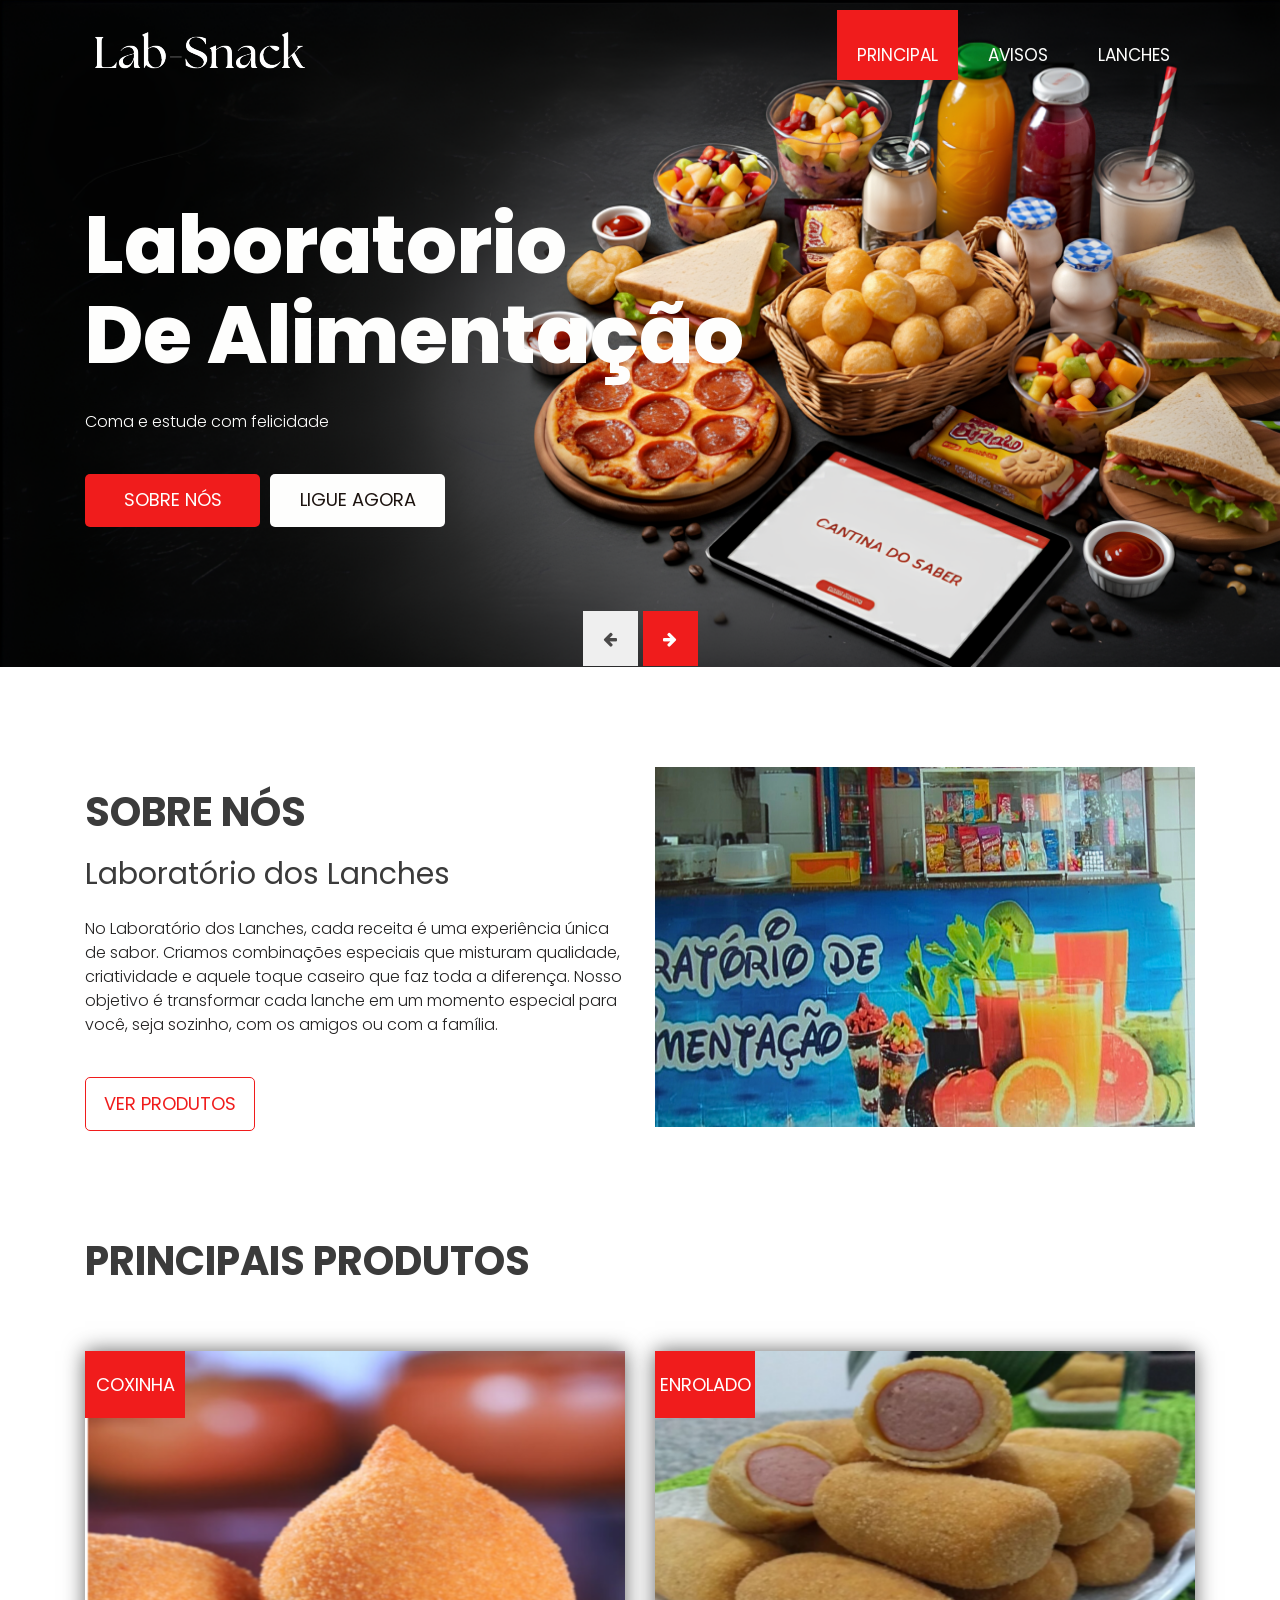
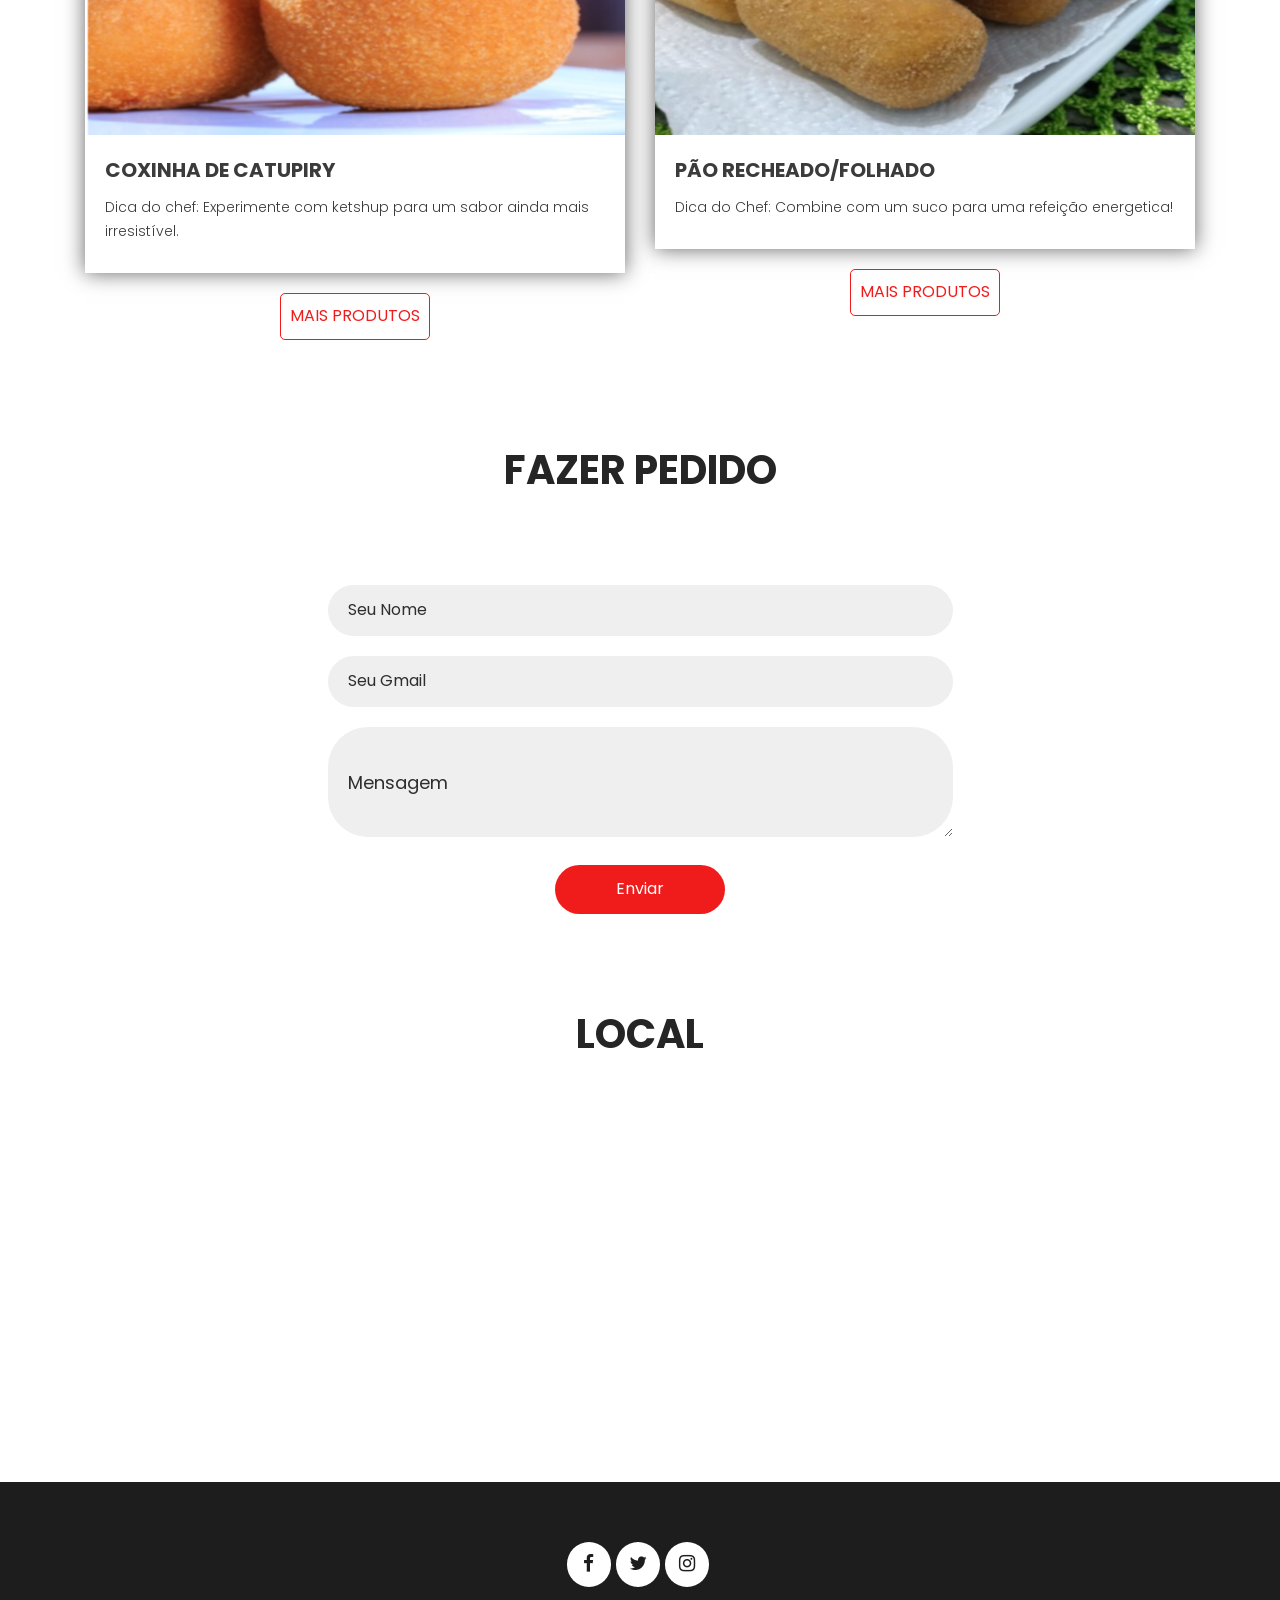
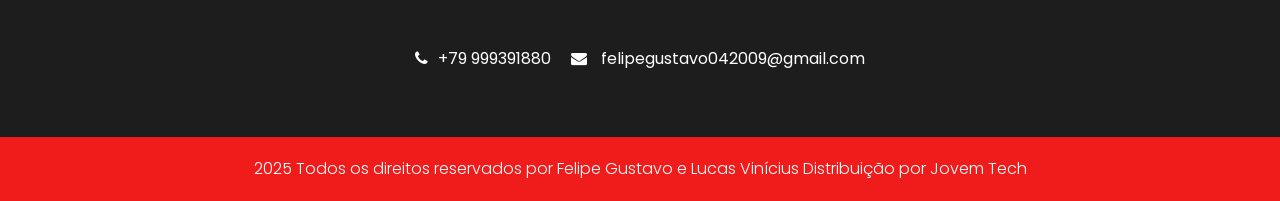
==== index.html @ b88d60cd "Sistema Sistema de que mostra uma cantina" ====
<!DOCTYPE html>
<html lang="pt-br">

<head>

   <meta charset="utf-8">
   <meta http-equiv="X-UA-Compatible" content="IE=edge">
   <meta name="viewport" content="width=device-width, initial-scale=1">

   <!-- Metadados para SEO (otimização para mecanismos de busca) -->
   <meta name="description" content="Site de uma lanchonete escolar">
   <title>Laboratorio de Alimentação</title>
   <meta name="keywords" content="">
   <meta name="description" content="">
   <meta name="author" content="">

   <!-- Importação de frameworks -->
   <link rel="stylesheet" type="text/css" href="css/bootstrap.min.css"> <!-- Bootstrap para layout responsivo -->
   <link rel="stylesheet" type="text/css" href="css/style.css"> <!-- Estilos personalizados -->
   <link rel="stylesheet" href="css/responsive.css"> <!-- Estilos adicionais para responsividade -->

   <!-- Favicon (ícone da aba do navegador) -->
   <link rel="icon" href="images/fevicon.png" type="image/gif" />

   <!-- Importação de fontes do Google -->
   <link href="https://fonts.googleapis.com/css2?family=Poppins:wght@400;600;800&display=swap" rel="stylesheet">

   <!-- Bibliotecas adicionais para customização de scrollbar e compatibilidade -->
   <link rel="stylesheet" href="css/jquery.mCustomScrollbar.min.css">
   <link rel="stylesheet" href="https://netdna.bootstrapcdn.com/font-awesome/4.0.3/css/font-awesome.css">
</head>

<body>
   <!-- Cabeçalho e menu de navegação -->
   <div class="header_section">
      <div class="container">
         <nav class="navbar navbar-expand-lg navbar-light bg-light">
            <!-- Logo clicável que redireciona para a página inicial -->
            <a class="navbar-brand" href="index.html"><img src="images/logo.png"></a>

            <!-- Botão para menu hamburguer em dispositivos móveis -->
            <button class="navbar-toggler" type="button" data-toggle="collapse" data-target="#navbarSupportedContent"
               aria-controls="navbarSupportedContent" aria-expanded="false" aria-label="Toggle navigation">
               <span class="navbar-toggler-icon"></span>
            </button>

            <!-- Itens do menu de navegação -->
            <div class="collapse navbar-collapse" id="navbarSupportedContent">
               <ul class="navbar-nav ml-auto">
                  <li class="nav-item active">
                     <a class="nav-link" href="index.html">Principal</a>
                  </li>
                  <li class="nav-item">
                     <a class="nav-link" href="avisos.html">avisos</a> <!-- Link para página de pratos -->
                  </li>

                  <li class="nav-item">
                     <a class="nav-link" href="produtos.html">Lanches</a> <!-- Página de teste -->
                  </li>
               </ul>

               <!-- Área de login e pesquisa -->

            </div>
         </nav>
      </div>

      <!-- Seção do banner principal com carrossel -->
      <div class="banner_section layout_padding">
         <div class="container">
            <div id="banner_slider" class="carousel slide" data-ride="carousel">
               <div class="carousel-inner">
                  <!-- Slides do carrossel (repetidos 3 vezes com mesmo conteúdo) -->
                  <div class="carousel-item active">
                     <div class="row">
                        <div class="col-md-12">
                           <div class="banner_taital_main">
                              <h1 class="banner_taital">Laboratorio <br>De Alimentação</h1>
                              <p class="banner_text">Coma e estude com felicidade
                              </p>
                              <div class="btn_main">
                                 <div class="about_bt active"><a href="#sobreNos">Sobre nós</a></div>
                                 <div class="callnow_bt"><a href="javascript:void(0)" onclick="ligarWhatssap()">Ligue
                                       agora</a></div>
                              </div>
                           </div>
                        </div>
                     </div>
                  </div>
                  <!-- ... outros slides com mesmo conteúdo ... -->
               </div>

               <!-- Controladores do carrossel (setas de navegação) -->
               <a class="carousel-control-prev" href="#banner_slider" role="button" data-slide="prev">
                  <i class="fa fa-arrow-left"></i>
               </a>
               <a class="carousel-control-next" href="#banner_slider" role="button" data-slide="next">
                  <i class="fa fa-arrow-right"></i>
               </a>
            </div>
         </div>
      </div>
   </div>

   <!-- Seção "Sobre nós" -->
   <div class="about_section layout_padding" id="sobreNos">
      <div class="container">
         <div class="about_section_2">
            <div class="row">
               <div class="col-md-6">
                  <div class="about_taital_box">
                     <h1 class="about_taital">Sobre Nós</h1>
                     <h1 class="about_taital_1">Laboratório dos Lanches</h1>
                     <p class=" about_text">No Laboratório dos Lanches, cada receita é uma experiência única de sabor.
                        Criamos combinações especiais que misturam qualidade, criatividade e aquele toque caseiro que
                        faz toda a diferença. Nosso objetivo é transformar cada lanche em um momento especial para você,
                        seja sozinho, com os amigos ou com a família.</p>
                     <div class="readmore_btn"><a href="produtos.html">Ver Produtos</a></div>
                  </div>
               </div>
               <div class="col-md-6">
                  <div class="image_iman"><img src="images/about-img.png" class="about_img"></div>
               </div>
            </div>
         </div>
      </div>
   </div>


   <!-- Seção de blog/notícias -->
   <div class="blog_section layout_padding">
      <div class="container">
         <div class="row">
            <div class="col-md-12">
               <h1 class="about_taital">Principais Produtos</h1>
            </div>
         </div>
         <div class="blog_section_2">
            <div class="row">
               <div class="col-md-6">
                  <div class="blog_box">
                     <div class="blog_img"><img src="images/blog-img1.png"></div>
                     <h4 class="date_text">Coxinha</h4>
                     <h4 class="prep_text">Coxinha de Catupiry</h4>
                     <p class="lorem_text">Dica do chef: Experimente com ketshup para um sabor ainda mais irresistível.
                     </p>
                  </div>
                  <div class="read_btn"><a href="produtos.html">Mais Produtos</a></div>
               </div>
               <div class="col-md-6">
                  <!-- Segundo post do blog -->
                  <div class="blog_box">
                     <div class="blog_img"><img src="images/blog-img2.png"></div>
                     <h4 class="date_text">Enrolado</h4>
                     <h4 class="prep_text">Pão Recheado/Folhado</h4>
                     <p class="lorem_text">Dica do Chef: Combine com um suco para uma refeição energetica!</p>
                  </div>
                  <div class="read_btn"><a href="produtos.html">Mais Produtos</a></div>
               </div>
            </div>
         </div>
      </div>
   </div>

   <!-- Seção de contato com formulário e mapa -->
   <div class="contact_section layout_padding">
      <div class="container">
         <div class="row">
            <div class="col-sm-12">
               <h1 class="contact_taital">Fazer Pedido</h1>
            </div>
         </div>
      </div>
      <div class="container-fluid">
         <div class="contact_section_2">
            <div class="row">
               <div class="col-md-12">
                  <div class="mail_section_1">
                     <!-- Formulário de contato -->
                     <input type="text" class="mail_text" id="nomeForm" placeholder="Seu Nome" name="Your Name">
                     <input type="text" class="mail_text" id="gmailForm" placeholder="Seu Gmail" name="Your Email">

                     <textarea class="massage-bt" placeholder="Mensagem" rows="5" id="comment"
                        name="Massage"></textarea>
                     <div class="send_bt"><a href="javascript:void(0)" onclick="mandarWhatssap()">Enviar</a></div>
                  </div>
               </div>

               <div class="map_main" style="display: flex; justify-content: center; width: 100%;">
                  <div class="map-responsive">
                     <!-- Mapa incorporado do Google Maps -->
                     <h1 class="contact_taital text-center">LOCAL</h1>
                     <iframe
                        src="https://www.google.com/maps/embed?pb=!1m18!1m12!1m3!1d3917.543118289831!2d-37.08390682495601!3d-10.922285289235498!2m3!1f0!2f0!3f0!3m2!1i1024!2i768!4f13.1!3m3!1m2!1s0x71ab2534f7be7d1%3A0x5b1cd2442a3b75c5!2sSESI%20CEFEM!5e0!3m2!1spt-BR!2sbr!4v1757443501250!5m2!1spt-BR!2sbr"
                        width="100%" height="400" style="border:0; border-radius:10px;" allowfullscreen=""
                        loading="lazy">
                     </iframe>
                  </div>
               </div>

            </div>
         </div>
      </div>
   </div>

   <!-- Rodapé com redes sociais e informações de contato -->
   <div class="footer_section layout_padding">
      <div class="container">
         <div class="row">
            <div class="col-md-12">
               <div class="footer_social_icon">
                  <ul>
                     <li><a href="#"><i class="fa fa-facebook" aria-hidden="true"></i></a></li>
                     <li><a href="#"><i class="fa fa-twitter" aria-hidden="true"></i></a></li>
                     <li><a href="#"><i class="fa fa-instagram" aria-hidden="true"></i></a></li>
                  </ul>
               </div>
               <div class="location_text">
                  <ul>
                     <li>
                        <a href="javascript:void(0)" onclick="ligarWhatssap()">
                           <i class="fa fa-phone" aria-hidden="true"></i><span class="padding_left_10">+79
                              999391880</span>
                        </a>
                     </li>
                     <li>
                        <a
                           href="mailto:felipegustavo042009@gmail.com?body=Por%20favor,%20escreva%20sua%20mensagem%20aqui%20para%20o%20meu%20e-mail.">
                           <i class="fa fa-envelope" aria-hidden="true"></i>
                           <span class="padding_left_10">felipegustavo042009@gmail.com</span>
                        </a>
                     </li>
                  </ul>
               </div>
            </div>
         </div>
      </div>
   </div>

   <!-- Seção de direitos autorais -->
   <div class="copyright_section">
      <div class="container">
         <div class="row">
            <div class="col-sm-12">
               <p class="copyright_text">2025 Todos os direitos reservados por <a href="https://html.design">Felipe
                     Gustavo e Lucas Vinícius</a>
                  Distribuição por <a href="https://themewagon.com">Jovem Tech</a></p>
            </div>
         </div>
      </div>
   </div>
   <script src="js/whats.js"></script>
   <!-- Importação de scripts JavaScript -->
   <script src="js/jquery.min.js"></script> <!-- jQuery -->
   <script src="js/popper.min.js"></script> <!-- Popper.js para componentes Bootstrap -->
   <script src="js/bootstrap.bundle.min.js"></script> <!-- Bootstrap JS -->
   <script src="js/jquery-3.0.0.min.js"></script> <!-- Outra versão do jQuery (pode causar conflitos) -->
   <script src="js/plugin.js"></script> <!-- Plugin personalizado -->

   <!-- Scripts para customização de scrollbar -->
   <script src="js/jquery.mCustomScrollbar.concat.min.js"></script>
   <script src="js/custom.js"></script> <!-- Scripts personalizados -->
</body>

</html>
---- css/style.css ----
/*--------------------------------------------------------------------- File Name: style.css ---------------------------------------------------------------------*/


/*--------------------------------------------------------------------- import Files ---------------------------------------------------------------------*/

@import url(animate.min.css);
@import url(normalize.css);
@import url(icomoon.css);
@import url(css/font-awesome.min.css);
@import url(meanmenu.css);
@import url(owl.carousel.min.css);
@import url(swiper.min.css);
@import url(slick.css);
@import url(jquery.fancybox.min.css);
@import url(jquery-ui.css);
@import url(nice-select.css);

/*--------------------------------------------------------------------- skeleton ---------------------------------------------------------------------*/

* {
    box-sizing: border-box !important;
    transition: ease all 0.5s;
}

html {
    scroll-behavior: smooth;
}

body {
    color: #666666;
    font-size: 14px;
    font-family: 'Poppins', sans-serif;
    line-height: 1.80857;
    font-weight: normal;
    overflow-x: hidden;
}

a {
    color: #1f1f1f;
    text-decoration: none !important;
    outline: none !important;
    -webkit-transition: all .3s ease-in-out;
    -moz-transition: all .3s ease-in-out;
    -ms-transition: all .3s ease-in-out;
    -o-transition: all .3s ease-in-out;
    transition: all .3s ease-in-out;
}

h1,
h2,
h3,
h4,
h5,
h6 {
    letter-spacing: 0;
    font-weight: normal;
    position: relative;
    padding: 0 0 10px 0;
    font-weight: normal;
    line-height: normal;
    color: #111111;
    margin: 0
}

h1 {
    font-size: 24px
}

h2 {
    font-size: 22px
}

h3 {
    font-size: 18px
}

h4 {
    font-size: 16px
}

h5 {
    font-size: 14px
}

h6 {
    font-size: 13px
}

*,
*::after,
*::before {
    -webkit-box-sizing: border-box;
    -moz-box-sizing: border-box;
    box-sizing: border-box;
}

h1 a,
h2 a,
h3 a,
h4 a,
h5 a,
h6 a {
    color: #212121;
    text-decoration: none!important;
    opacity: 1
}

button:focus {
    outline: none;
}

ul,
li,
ol {
    margin: 0px;
    padding: 0px;
    list-style: none;
}

p {
    margin: 20px;
    font-weight: 300;
    font-size: 15px;
    line-height: 24px;
}

a {
    color: #222222;
    text-decoration: none;
    outline: none !important;
}

a,
.btn {
    text-decoration: none !important;
    outline: none !important;
    -webkit-transition: all .3s ease-in-out;
    -moz-transition: all .3s ease-in-out;
    -ms-transition: all .3s ease-in-out;
    -o-transition: all .3s ease-in-out;
    transition: all .3s ease-in-out;
}

img {
    max-width: 100%;
    height: auto;
}

 :focus {
    outline: 0;
}

.paddind_bottom_0 {
    padding-bottom: 0 !important;
}

.btn-custom {
    margin-top: 20px;
    background-color: transparent !important;
    border: 2px solid #ddd;
    padding: 12px 40px;
    font-size: 16px;
}

.lead {
    font-size: 18px;
    line-height: 30px;
    color: #767676;
    margin: 0;
    padding: 0;
}

.form-control:focus {
    border-color: #ffffff !important;
    box-shadow: 0 0 0 .2rem rgba(255, 255, 255, .25);
}

.navbar-form input {
    border: none !important;
}

.badge {
    font-weight: 500;
}

blockquote {
    margin: 20px 0 20px;
    padding: 30px;
}

button {
    border: 0;
    margin: 0;
    padding: 0;
    cursor: pointer;
}

.full {
    float: left;
    width: 100%;
}

.layout_padding {
    padding-top: 100px;
    padding-bottom: 0px;
}

.padding_0 {
    padding: 0px;
}


/* header section start */

.header_section {
    width: 100%;
    float: left;
    background-image: url(../images/banner-bg.png);
    height: auto;
    background-size: 100% 100%;
    background-repeat: no-repeat;
}

.header_bg {
    width: 100%;
    float: left;
    background: #1d1d1d;
    height: auto;
    background-size: 100%;
}

.bg-light {
    background-color: transparent !important;
}

.mr-auto,
.mx-auto {
    margin: 0 auto;
    text-align: center;
}

.navbar-expand-lg .navbar-nav .nav-link {
    padding: 30px 20px 10px 20px;
    font-size: 17px;
    color: #fefefd;
    text-transform: uppercase;
    background-color: transparent;
    margin: 0px 5px;
}

.navbar-light .navbar-nav .nav-link:focus,
.navbar-light .navbar-nav .nav-link:hover {
    color: #fefefd;
    background-color: #f01c1c;
}

.navbar-light .navbar-nav .active>.nav-link,
.navbar-light .navbar-nav .nav-link.active,
.navbar-light .navbar-nav .nav-link.show,
.navbar-light .navbar-nav .show>.nav-link {
    color: #fefefd;
    background-color: #f01c1c;
}

.navbar-brand {
    margin: 0px;
    float: right;
}

.navbar {
    padding: 0px 0px 20px 0px;
}

.user_icon {
    padding-right: 15px;
}

.login_bt {
    width: 210px;
    margin-top: 28px;
}

.login_bt ul {
    margin: 0px;
    padding: 0px;
}

.login_bt li a {
    float: left;
    font-size: 18px;
    color: #fefefd;
    text-transform: uppercase;
    padding: 0px 0px 0px 50px;
}

.login_bt li a:hover {
    color: #f01c1c;
}

.navbar-brand{
    margin-top: 20px;
}


/* header section end */


/* banner section start */

.banner_section {
    width: 100%;
    float: left;
    padding: 90px 0px 140px 0px;
}

.banner_taital_main {
    width: 100%;
    float: left;
}

.banner_taital {
    width: 100%;
    font-size: 80px;
    color: #fefefd;
    font-weight: 800;
    line-height: 90px;
}

.banner_text {
    width: 100%;
    float: left;
    font-size: 16px;
    color: #fefefd;
    margin: 20px 0px 0px 0px;
}

.btn_main {
    width: 100%;
    float: left;
    padding-top: 40px;
}

.about_bt {
    width: 175px;
    float: left;
}

.about_bt a {
    width: 100%;
    float: left;
    font-size: 18px;
    background-color: #fefefd;
    color: #1c130f;
    text-align: center;
    padding: 10px;
    border-radius: 5px;
    text-transform: uppercase;
}

.about_bt a:hover {
    color: #fefefd;
    background-color: #f01c1c;
}


.about_bt.active a {
    color: #fefefd;
    background-color: #f01c1c;
}

.callnow_bt {
    width: 175px;
    float: left;
}

.callnow_bt a {
    width: 100%;
    float: left;
    font-size: 18px;
    background-color: #fefefd;
    color: #1c130f;
    text-align: center;
    padding: 10px;
    margin-left: 10px;
    border-radius: 5px;
    text-transform: uppercase;
}

.callnow_bt a:hover {
    color: #fefefd;
    background-color: #f01c1c;
}

#banner_slider a.carousel-control-prev {
    left: 0px;
    top: 411px;
    right: 60px;
}

#banner_slider a.carousel-control-next {
    right: 0px;
    top: 411px;
    left: 60px;
    color: #fefefd;
    background-color: #f01c1c;
}

#banner_slider .carousel-control-next,
#banner_slider .carousel-control-prev {
    width: 55px;
    height: 55px;
    opacity: 1;
    font-size: 16px;
    color: #4a4949;
    background-color: #efefef;
    margin: 0 auto;
    text-align: center;
}

#banner_slider .carousel-control-next:focus,
#banner_slider .carousel-control-next:hover,
#banner_slider .carousel-control-prev:focus,
#banner_slider .carousel-control-prev:hover {
    color: #fefefd;
    background-color: #f01c1c;
}

.banner_img {
    width: 100%;
    float: left;
    text-align: center;
}


/* banner section end */

/* about section start */

.about_section {
    width: 100%;
    float: left;
}

.about_section_2 {
    width: 100%;
    float: left;
}

.about_taital {
    width: 100%;
    float: left;
    font-size: 40px;
    color: #3b3b3b;
    text-transform: uppercase;
    font-weight: bold;
    padding-bottom: 0px;
}

.about_taital_box {
    width: 100%;
    float: left;
    padding-top: 15px;
}

.about_img {
    width: 100%;
}

.about_taital_1 {
    width: 100%;
    float: left;
    font-size: 30px;
    color: #3b3b3b;
    margin: 10px 0px;
}

.about_text {
    width: 100%;
    float: left;
    font-size: 16px;
    color: #232222;
    margin: 0px;
}

.readmore_btn {
    width: 170px;
    float: left;
    margin-top: 40px;
}

.readmore_btn a {
    width: 100%;
    float: left;
    font-size: 18px;
    color: #f01c1c;
    text-transform: uppercase;
    border-radius: 5px;
    border: 1px solid #f01c1c;
    padding: 10px;
    border-radius: 5px;
    text-align: center;
}

.readmore_btn a:hover {
    color: #4a4949;
    border: 1px solid #4a4949;
}


/* about section end */

/* coffee section start */

.coffee_section {
    width: 100%;
    float: left;
}

.coffee_taital {
    width: 100%;
    float: left;
    font-size: 40px;
    color: #3b3b3b;
    text-transform: uppercase;
    text-align: center;
    font-weight: bold;
    padding-bottom: 0px;
}

.coffee_section_2 {
    width: 90%;
    margin: 0 auto;
    text-align: center;
    padding-top: 40px;
}

.coffee_img img {
    width: 100%;
    float: left;
}
.coffee_box {
    width: 100%;
    float: left;
    background-color: #242c2f;
    height: auto;
    padding: 20px 20px;
}
.coffee_box:hover {
    background-color: #f01c1c;
}

.types_text {
    width: 100%;
    float: left;
    font-size: 22px;
    color: #fefefd;
    text-align: center;
    font-weight: bold;
}

.looking_text {
    width: 100%;
    float: left;
    font-size: 14px;
    color: #fefefd;
    text-align: center;
    margin: 0px;
}

.read_bt {
    width: 150px;
    margin: 0 auto;
    text-align: center;
    padding-top: 20px;
    display: flex;
}

.read_bt a {
    width: 100%;
    float: left;
    font-size: 16px;
    color: #fefefd;
    text-align: center;
    border-radius: 5px;
    border: 1px solid #fefefd;
    text-transform: uppercase;
    padding: 8px;
}

.read_bt a:hover {
    color: #fefefd;
    border: 1px solid #fefefd;
}

#main_slider a.carousel-control-prev {
    left: -50px;
    top: 170px;
}

#main_slider a.carousel-control-next {
    right: -50px;
    top: 170px;

}

#main_slider .carousel-control-next,
#main_slider .carousel-control-prev {
    width: 55px;
    height: 55px;
    opacity: 1;
    font-size: 16px;
    color: #fefefd;
    background-color: #4a4949;
}

#main_slider .carousel-control-next:focus,
#main_slider .carousel-control-next:hover,
#main_slider .carousel-control-prev:focus,
#main_slider .carousel-control-prev:hover {
    color: #fefefd;
    background-color: #f01c1c;
}


/* coffee section end */


/* client section start */

.client_section {
    width: 100%;
    float: left;
}

.client_section_2 {
    width: 100%;
    float: left;
}

.client_taital_main {
    width: 100%;
    display: flex;
    padding-top: 30px;
}

.client_left {
    width: 20%;
    float: left;
}

.client_img {
    width: 90%;
}

.client_right {
    width: 80%;
    float: left;
    padding-top: 20px;
}

.moark_text {
    width: 100%;
    float: left;
    font-size: 24px;
    color: #3b3b3b;
    font-weight: bold;
}

.client_text {
    width: 75%;
    float: left;
    font-size: 16px;
    color: #3b3b3b;
    margin: 0px;
}

#custom_slider a.carousel-control-prev {
    left: initial;
    top: 190px;
    right: -50px;
    color: #fefefd;
    background-color: #dc8977;
}

#custom_slider a.carousel-control-next {
    right: -50px;
    top: 130px;

}

#custom_slider .carousel-control-next,
#custom_slider .carousel-control-prev {
    width: 55px;
    height: 55px;
    opacity: 1;
    font-size: 16px;
    color: #fefefd;
    background-color: #4a4949;
}

#custom_slider .carousel-control-next:focus,
#custom_slider .carousel-control-next:hover,
#custom_slider .carousel-control-prev:focus,
#custom_slider .carousel-control-prev:hover {
    color: #fefefd;
    background-color: #dc8977;
}


/* client section end */

/* blog section start */

.blog_section {
    width: 100%;
    float: left;
}

.blog_section_2 {
    width: 100%;
    float: left;
    padding-top: 60px;
}

.blog_box {
    width: 100%;
    background-color: #ffffff;
    box-shadow: 0px 0px 20px 0px;
    padding: 0px 0px 30px 0px;
}

.blog_img {
    width: 100%;
}

.date_text {
    width: 100px;
    font-size: 18px;
    color: #ffffff;
    text-align: center;
    text-transform: uppercase;
    padding: 20px 0px;
    background-color: #f01c1c;
    position: absolute;
    top: 0px;
}

.prep_text {
    width: 100%;
    font-size: 20px;
    color: #3b3b3b;
    text-transform: uppercase;
    font-weight: bold;
    padding: 20px 20px 10px 20px;
}

.lorem_text {
    width: 100%;
    font-size: 14px;
    color: #3b3b3b;
    margin: 0px;
    padding: 0px 20px;
}

.read_btn {
    width: 150px;
    margin: 0 auto;
    text-align: center;
    padding-top: 20px;
    display: flex;
}

.read_btn a {
    width: 100%;
    float: left;
    font-size: 16px;
    color: #f01c1c;
    text-align: center;
    border-radius: 5px;
    border: 1px solid #f01c1c;
    text-transform: uppercase;
    padding: 8px;
}

.read_btn a:hover {
    color: #3b3b3b;
    border: 1px solid #3b3b3b;
}

/* blog section end */


/* contact section start */

.contact_section {
    width: 100%;
    float: left;
}

.contact_taital {
    width: 100%;
    float: left;
    font-size: 40px;
    color: #252525;
    font-weight: bold;
    text-align: center;
    text-transform: uppercase;
}

.contact_section_2 {
    width: 100%;
    float: left;
    padding-top: 55px;
}

.padding_left_0 {
    padding-left: 0px;
}

.mail_section_1 {
    width: 50%;
    margin: 0 auto;
}

.mail_text {
    width: 100%;
    float: left;
    font-size: 16px;
    color: #2e2e2d;
    border: 0px;
    background-color: #efefef;
    padding: 11px 20px;
    margin-top: 20px;
    border-radius: 40px;
    font-family: 'Poppins', sans-serif;
}

input.mail_text::placeholder {
    color: #2e2e2d;
}

.massage-bt {
    color: #2e2e2d;
    width: 100%;
    height: 110px;
    font-size: 18px;
    background-color: #efefef;
    padding: 40px 20px 0px 20px;
    border: 0px;
    height: 110px;
    margin-top: 20px;
    border-radius: 40px;
    font-family: 'Poppins', sans-serif;
}

textarea#comment.massage-bt::placeholder {
    color: #2e2e2d;
}

.send_bt {
    width: 170px;
    margin: 0 auto;
    text-align: center;
}

.send_bt a {
    width: 100%;
    text-align: center;
    font-size: 16px;
    color: #fefefd;
    background-color: #f01c1c;
    padding: 10px;
    margin-top: 20px;
    display: block;
    border-radius: 40px;
}

.send_bt a:hover {
    color: #161616;
    background-color: #efefef;
}

.map_main {
    width: 100%;
    float: left;
    margin-top: 90px;
}


/* contact section end */


/* footer section start */

.footer_section {
    width: 100%;
    float: left;
    height: auto;
    background-color: #1d1d1d;
    background-size: 100%;
    padding: 50px 0px;
}

.address_text {
    width: 100%;
    float: left;
    text-align: center;
    font-size: 30px;
    color: #fefefd;
    font-weight: bold;
    padding-bottom: 50px;
}

.footer_text {
    width: 60%;
    margin: 0 auto;
    font-size: 16px;
    color: #fefefd;
    text-align: center;
}

.location_text {
    width: 100%;
    margin: 0 auto;
    text-align: center;
    padding-top: 50px;
}

.location_text ul {
    margin: 0px;
    padding: 0px;
    display: inline-block;
}

.location_text li {
    float: left;
    font-size: 16px;
    color: #ffffff;
    padding: 0px 10px 5px 10px;
}

.location_text li a {
    color: #ffffff;
}

.location_text li a:hover {
    color: #f01c1c;
}

.padding_left_10 {
    padding-left: 10px;
}

.social_icon {
    width: 100%;
    display: inline-block;
    text-align: center;
    margin-top: 10px;
}

.footer_social_icon {
    width: 100%;
    margin: 0 auto;
    text-align: center;
}

.footer_social_icon ul {
    margin: 0px;
    padding: 0px;
    display: inline-block;
}

.footer_social_icon li {
    float: left;
}

.footer_social_icon li a {
    float: left;
    padding: 5px 10px;
    background-color: #fff;
    color: #1d1d1d;
    border-radius: 100%;
    font-size: 19px;
    margin-right: 5px;
    width: 44px;
    text-align: center;
    margin-top: 10px;
}

.footer_social_icon li a:hover {
    background-color: #ffffff;
    color: #f01c1c;
}

.update_mail {
    color: #383838;
    width: 100%;
    height: 55px;
    font-size: 18px;
    padding: 10px 20px 0px 20px;
    background-color: #efefef;
    margin: 0 auto;
    justify-content: center;
    align-items: center;
    display: block;
    margin-top: 20px;
    border: 1px solid #f01c1c;
}

textarea#comment.update_mail::placeholder {
    color: #383838;
}

.form-group {
    margin-bottom: 1rem;
    display: flex;
    width: 50%;
    margin: 0 auto;
    text-align: center;
}

.subscribe_bt {
    width: 70px;
    float: left;
    padding-top: 20px;
}

.subscribe_bt a {
    width: 100%;
    float: left;
    color: #fefefd;
    font-size: 16px;
    padding: 13px 0px 14px 0px;
    background-color: #f01c1c;
    text-transform: uppercase;
    text-align: center;
}

.subscribe_bt a:hover {
    color: #fefefd;
    background-color: #f01c1c;
}


/* footer section end */


/* copyright section start */

.copyright_section {
    width: 100%;
    float: left;
    background-color: #f01c1c;
    height: auto;
}

.copyright_text {
    width: 100%;
    float: left;
    font-size: 16px;
    color: #fefefd;
    text-align: center;
    margin-left: 0px;
    font-family: 'Poppins', sans-serif;
}

.copyright_text a {
    color: #fefefd;
}

.copyright_text a:hover {
    color: #252525;
}


/* copyright section end */

.margin_top90 {
    margin-top: 90px;
}
---- css/responsive.css ----
/*--------------------------------------------------------------------- File Name: responsive.css ---------------------------------------------------------------------*/


/*------------------------------------------------------------------- 991px x 768px ---------------------------------------------------------------------*/

@media only screen and (min-width: 768px) and (max-width: 991px) {
    .header-search {
        padding: 15px 0px;
    }
}


/*------------------------------------------------------------------- 767px x 599px ---------------------------------------------------------------------*/

@media only screen and (min-width: 599px) and (max-width: 767px) {
    .logo {
        text-align: center;
    }

    .cart-content-right {
        padding-bottom: 5px;
    }

    .mg {
        margin: 0px 0px;
    }

    .menu-area-main {
        height: 256px;
        overflow-y: auto;
    }

    .megamenu>.row [class*="col-"] {
        padding: 0px;
    }

    .menu-area-main .megamenu .men-cat {
        padding: 0px 15px;
    }

    .menu-area-main .megamenu .women-cat {
        padding: 0px 15px;
    }

    .menu-area-main .megamenu .el-cat {
        padding: 0px 15px;
    }

    .mean-container .mean-nav ul li a.mean-expand {
        height: 19px;
    }

    .category-box.women-box {
        display: none;
    }

    .cart-box {
        display: inline-block;
        margin: 0px 30px;
    }

    .wish-box {
        float: none;
        margin: 0px 30px;
        display: inline-block;
    }

    .menu-add {
        display: none;
    }

    .category-box {
        display: none;
    }

    .mean-container .mean-nav ul li ol {
        padding: 0px;
    }

    .mean-container .mean-nav ul li a {
        padding: 10px 20px;
        width: 94.8%;
    }

    .mean-container .mean-nav ul li li a {
        width: 92%;
        padding: 1em 4%;
    }

    .mean-container .mean-nav ul li li li a {
        width: 100%;
    }

    .header-search {
        padding: 15px 0px;
    }

    #collapseFilter.d-md-block {
        padding: 30px 0px;
    }
}


/*------------------------------------------------------------------- 599px x 280px ---------------------------------------------------------------------*/

@media only screen and (min-width: 280px) and (max-width: 599px) {
    .cart-content-right {
        padding-bottom: 5px;
    }

    .megamenu>.row [class*="col-"] {
        padding: 0px;
    }

    .menu-area-main .megamenu .men-cat {
        padding: 0px 15px;
    }

    .menu-area-main .megamenu .women-cat {
        padding: 0px 15px;
    }

    .menu-area-main .megamenu .el-cat {
        padding: 0px 15px;
    }

    .mean-container .mean-nav ul li a {
        padding: 1em 4%;
        width: 92%;
    }

    .mean-container .mean-nav ul li li a {
        width: 90%;
        padding: 1em 5%;
    }

    .mean-container .sub-full.megamenu-categories ol li a {
        padding: 5px 0px;
        text-transform: capitalize;
        width: 100%;
    }

    .megamenu .sub-full.megamenu-categories .women-box .banner-up-text a {
        width: auto;
        border: none;
        float: none;
    }

    .menu-area-main {
        height: 45px;
        overflow-y: auto;
    }

    .mean-container .mean-nav ul li a.mean-expand {
        top: 0;
    }
}

@media (min-width: 992px) and (max-width: 1199px) {
    .navbar {
        padding: 0px 0px 15px 0px;
    }

    .login_bt {
        width: 140px;
        margin-top: 28px;
    }

    .login_bt li a {
        padding: 0px 0px 0px 20px;
    }

    .navbar-expand-lg .navbar-nav .nav-link {
        padding: 30px 10px 10px 10px;
    }

    .about_taital_box {
        padding-top: 0px;
    }

    .about_taital_1 {
        font-size: 26px;
        margin: 0px;
    }

    .readmore_btn {
        margin-top: 20px;
    }

    .about_img {
        height: 300px;
    }

    .types_text {
        font-size: 17px;
    }

    #custom_slider a.carousel-control-next {
        right: 0px;
        top: 175px;
    }

    #custom_slider a.carousel-control-prev {
        right: 0px;
        top: 120px;
        left: initial;
    }



}

@media (min-width: 768px) and (max-width: 991px) {
    .navbar {
        padding: 15px 0px;
    }

    .navbar-light .navbar-toggler {
        color: #fff;
        border-color: #fff;
        background: #fff;
    }

    .navbar-expand-lg .navbar-nav .nav-link {
        color: #ffffff;
        padding: 10px 20px;
    }

    .header_section {
        background-size: cover;
    }

    .navbar-expand-lg .navbar-nav .nav-link {
        text-align: center;
    }

    .search_bt {
        width: 100%;
        text-align: center;
    }

    #banner_slider a.carousel-control-next {
        right: 0px;
        top: 585px;
        left: 170px;
        display: none;
    }

    #banner_slider a.carousel-control-prev {
        left: 100px;
        top: 585px;
        display: none;
    }

    .banner_section .row {
        display: flex;
        flex-direction: column-reverse;
    }

    .banner_taital_main {
        padding-top: 0px;
    }

    .about_taital_box {
        padding-top: 0;
    }

    .about_taital {
        font-size: 30px;
    }

    .about_text {
        font-size: 14px;
    }

    .about_taital_1 {
        font-size: 24px;
        margin: 0px;
    }

    .readmore_btn {
        margin-top: 20px;
    }

    #main_slider a.carousel-control-prev {
        left: -38px;
        top: 440px;
    }

    #main_slider a.carousel-control-next {
        right: -38px;
        top: 440px;
    }

    .coffee_img {
        margin-top: 20px;
        width: 300px;
    }

    .coffee_box {
        width: 300px;
    }

    .client_right {
        padding-top: 0px;
    }

    .client_text {
        width: 90%;
    }

   
    

}

@media (min-width: 576px) and (max-width: 767px) {
    .navbar {
        padding: 15px 0px;
    }

    .navbar-light .navbar-toggler {
        color: #fff;
        border-color: #fff;
        background: #fff;
    }

    .navbar-expand-lg .navbar-nav .nav-link {
        color: #ffffff;
        padding: 10px 20px;
    }

    .header_section {
        background-size: cover;
        background-position: 30%;
    }

    .navbar-expand-lg .navbar-nav .nav-link {
        text-align: center;
    }

    .search_bt {
        width: 100%;
        text-align: center;
    }

    #banner_slider a.carousel-control-next {
        right: 0px;
        top: 585px;
        left: 170px;
        display: none;
    }

    #banner_slider a.carousel-control-prev {
        left: 100px;
        top: 585px;
        display: none;
    }

    .banner_section .row {
        display: flex;
        flex-direction: column-reverse;
    }

    .banner_taital_main {
        padding-top: 0px;
    }

    .banner_taital {
        font-size: 60px;
    }

    .about_bt {
        width: 140px;
        float: left;
    }

    .about_img {
        margin-top: 40px;
    }

    .callnow_bt {
        width: 140px;
        float: left;
    }

    .coffee_taital {
        font-size: 30px;
    }

    #main_slider a.carousel-control-next {
        right: 0;
        display: none;
    }

    #main_slider a.carousel-control-prev {
        left: 0;
        display: none;
    }

    #custom_slider a.carousel-control-next {
        right: 0;
        top: 130px;
        display: none;
    }

    #custom_slider a.carousel-control-prev {
        right: 0;
        top: 130px;
        display: none;
    }

    .about_taital {
        font-size: 23px;
    }

    .coffee_img img {
        margin-top: 20px;
    }

    .coffee_img {
        margin-top: 20px;
        width: 280px;
    }

    .coffee_box {
        width: 280px;
    }

    .row {
        display: flex;
        flex-wrap: wrap;
        gap: 20px;
    }


    .col-lg-3,
    .col-md-6 {
        display: flex;
        flex-direction: column;
        align-items: center;
        justify-content: center;
    }

    .carousel-control-next {
        transform: translate(80%, 410px);
    }

    .carousel-control-prev {
        transform: translate(-80%, 410px);
    }

    .client_taital_main {
        display: block;
    }

    .client_left {
        width: 100%;
    }

    .client_img img {
        width: 100%;
    }

    .client_right {
        width: 100%;
    }

    .client_text {
        width: 100%;
        font-size: 14px;
    }

    .prep_text {
        font-size: 18px;
    }

    .read_btn {
        margin-bottom: 20px;
    }

    .mail_section_1 {
        width: 100%;
    }

    .form-group {
        width: 100%;
    }
    .carousel-control-next {
        transform: translate(0%, 440px)!important;
    }

    .carousel-control-prev {
        transform: translate(0%, 440px)!important;
    }
    

}

@media (min-width: 300px) and (max-width: 575px) {
    .navbar {
        padding: 15px 0px;
    }

    .navbar-light .navbar-toggler {
        color: #fff;
        border-color: #fff;
        background: #fff;
    }

    .navbar-expand-lg .navbar-nav .nav-link {
        color: #ffffff;
        padding: 10px 20px;
    }

    .header_section {
        background-size: cover;
        background-position: 30%;
    }

    .navbar-expand-lg .navbar-nav .nav-link {
        text-align: center;
    }

    .search_bt {
        width: 100%;
        text-align: center;
    }

    #banner_slider a.carousel-control-next {
        right: 0px;
        top: 585px;
        left: 170px;
        display: none;
    }

    #banner_slider a.carousel-control-prev {
        left: 100px;
        top: 585px;
        display: none;
    }

    .banner_section .row {
        display: flex;
        flex-direction: row;
    }

    .banner_taital_main {
        padding-top: 0px;
    }

    .banner_taital {
        font-size: 32px;
    }

    .tasty_text {
        color: #ffffff;
    }

    .about_bt {
        width: 140px;
        float: left;
    }

    .about_img {
        margin-top: 40px;
    }

    .callnow_bt {
        width: 140px;
        float: left;
    }

    .coffee_taital {
        font-size: 30px;
    }

    #main_slider a.carousel-control-next {
        right: 0;
        display: none;
    }

    #main_slider a.carousel-control-prev {
        left: 0;
        display: none;
    }

    #custom_slider a.carousel-control-next {
        right: 0;
        top: 130px;
        display: none;
    }

    #custom_slider a.carousel-control-prev {
        right: 0;
        top: 130px;
        display: none;
    }

    .about_taital {
        font-size: 23px;
    }

    .coffee_img img {
        margin-top: 20px;
    }

    .client_taital_main {
        display: block;
    }

    .client_left {
        width: 100%;
    }

    .client_img img {
        width: 100%;
    }

    .client_right {
        width: 100%;
    }

    .client_text {
        width: 100%;
        font-size: 14px;
    }

    .prep_text {
        font-size: 18px;
    }

    .read_btn {
        margin-bottom: 20px;
    }

    .mail_section_1 {
        width: 100%;
    }

    .form-group {
        width: 100%;
    }

    .coffee_img {
        margin-top: 20px;
        width: 180px;
    }

    .coffee_box {
        width: 180px;
    }

    .coffee_section_2 {
        display: flex;
        flex-direction: column;
        justify-content: center;
        align-items: center;
    }

    .coffee_img {
        margin-top: 20px;
        width: 220px;
        height: 130px;
    }



    .coffee_box {
        width: 220px;
        height: 150px;
    }

    .row {
        display: flex;
        flex-wrap: wrap;
        gap: 5px;
    }


    .col-lg-3,
    .col-md-6 {

        display: flex;
        flex-direction: column;
        align-items: center;
        justify-content: center;
    }

    .carousel-control-next {
        transform: translate(10%, 320px);
    }

    .carousel-control-prev {
        transform: translate(-10%, 320px);
    }
}

@media (max-width: 390px) {
    .noticia {
        position: relative;
        height: 309px;
    }

    .baseNoticia>h2 {
        font-size: 19px !important;
        font-weight: bold;
    }
    .banner_taital{
        font-size:31px;
    }
}
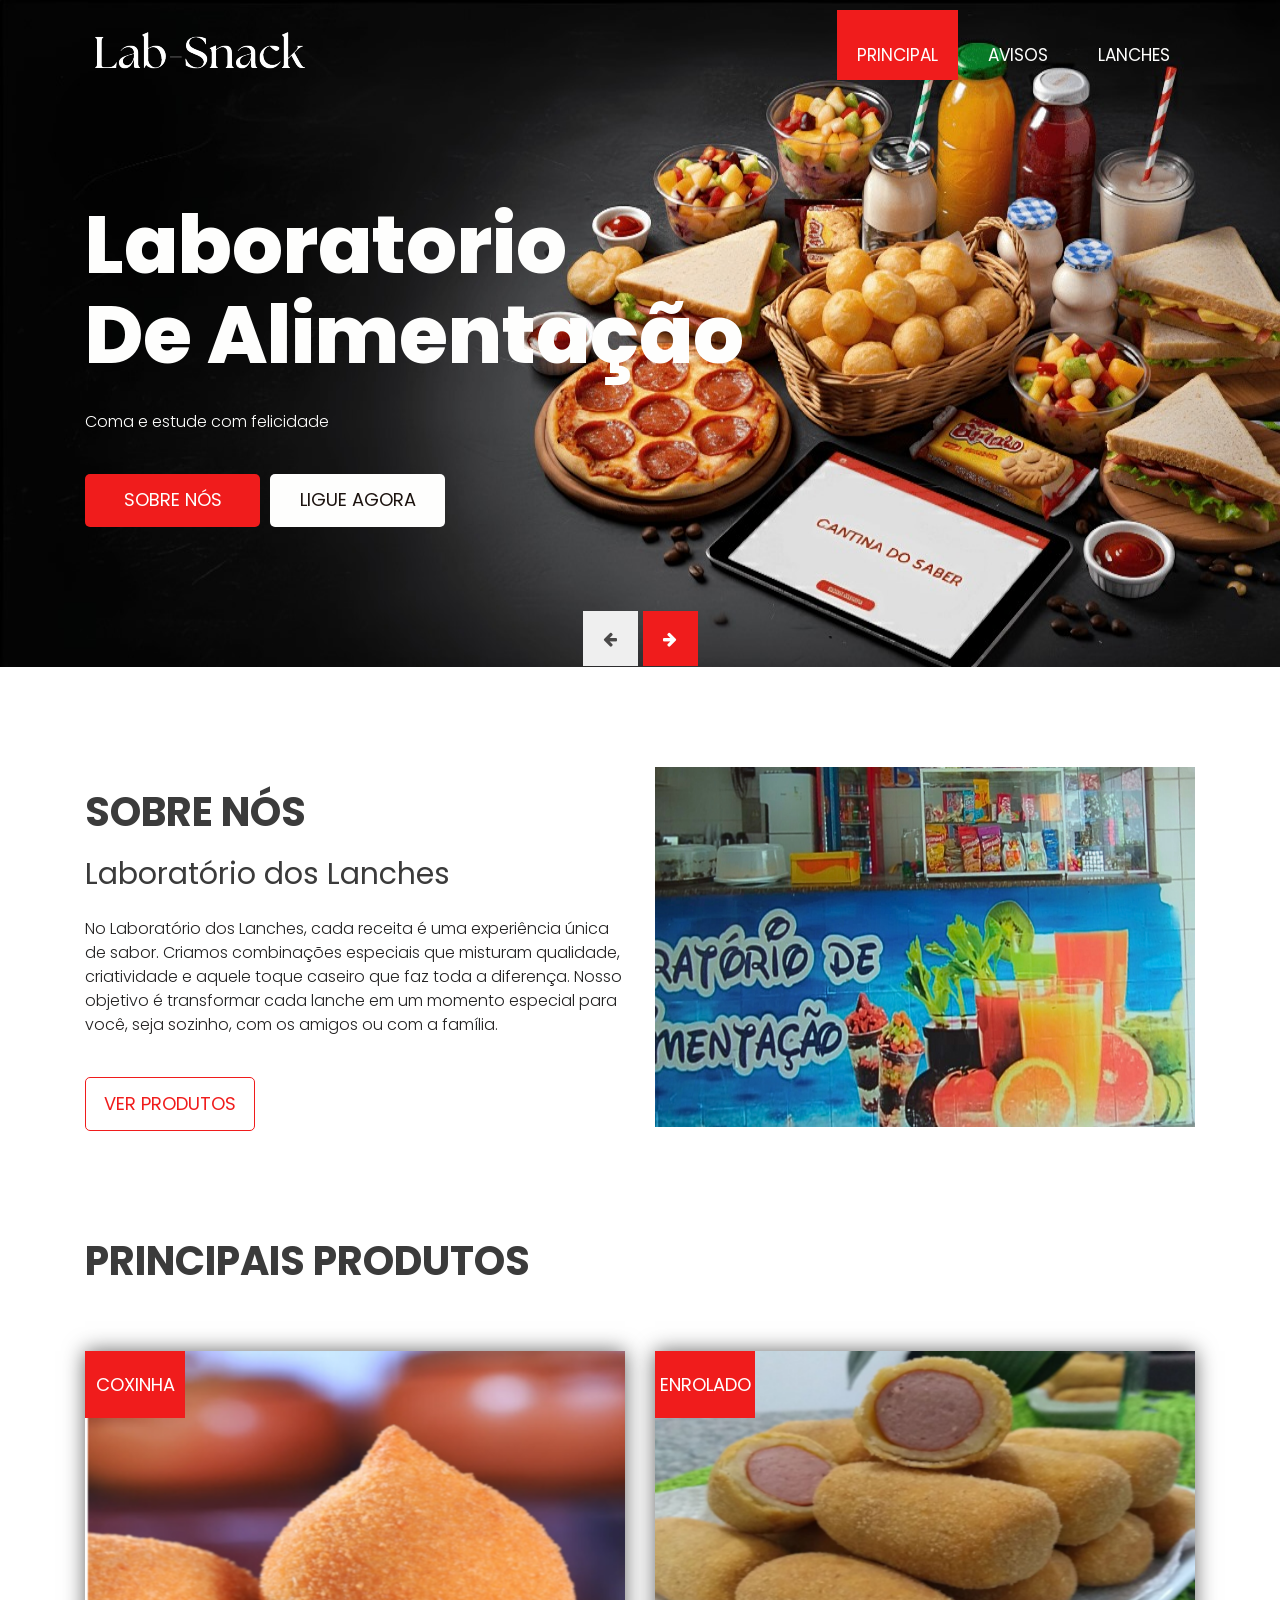
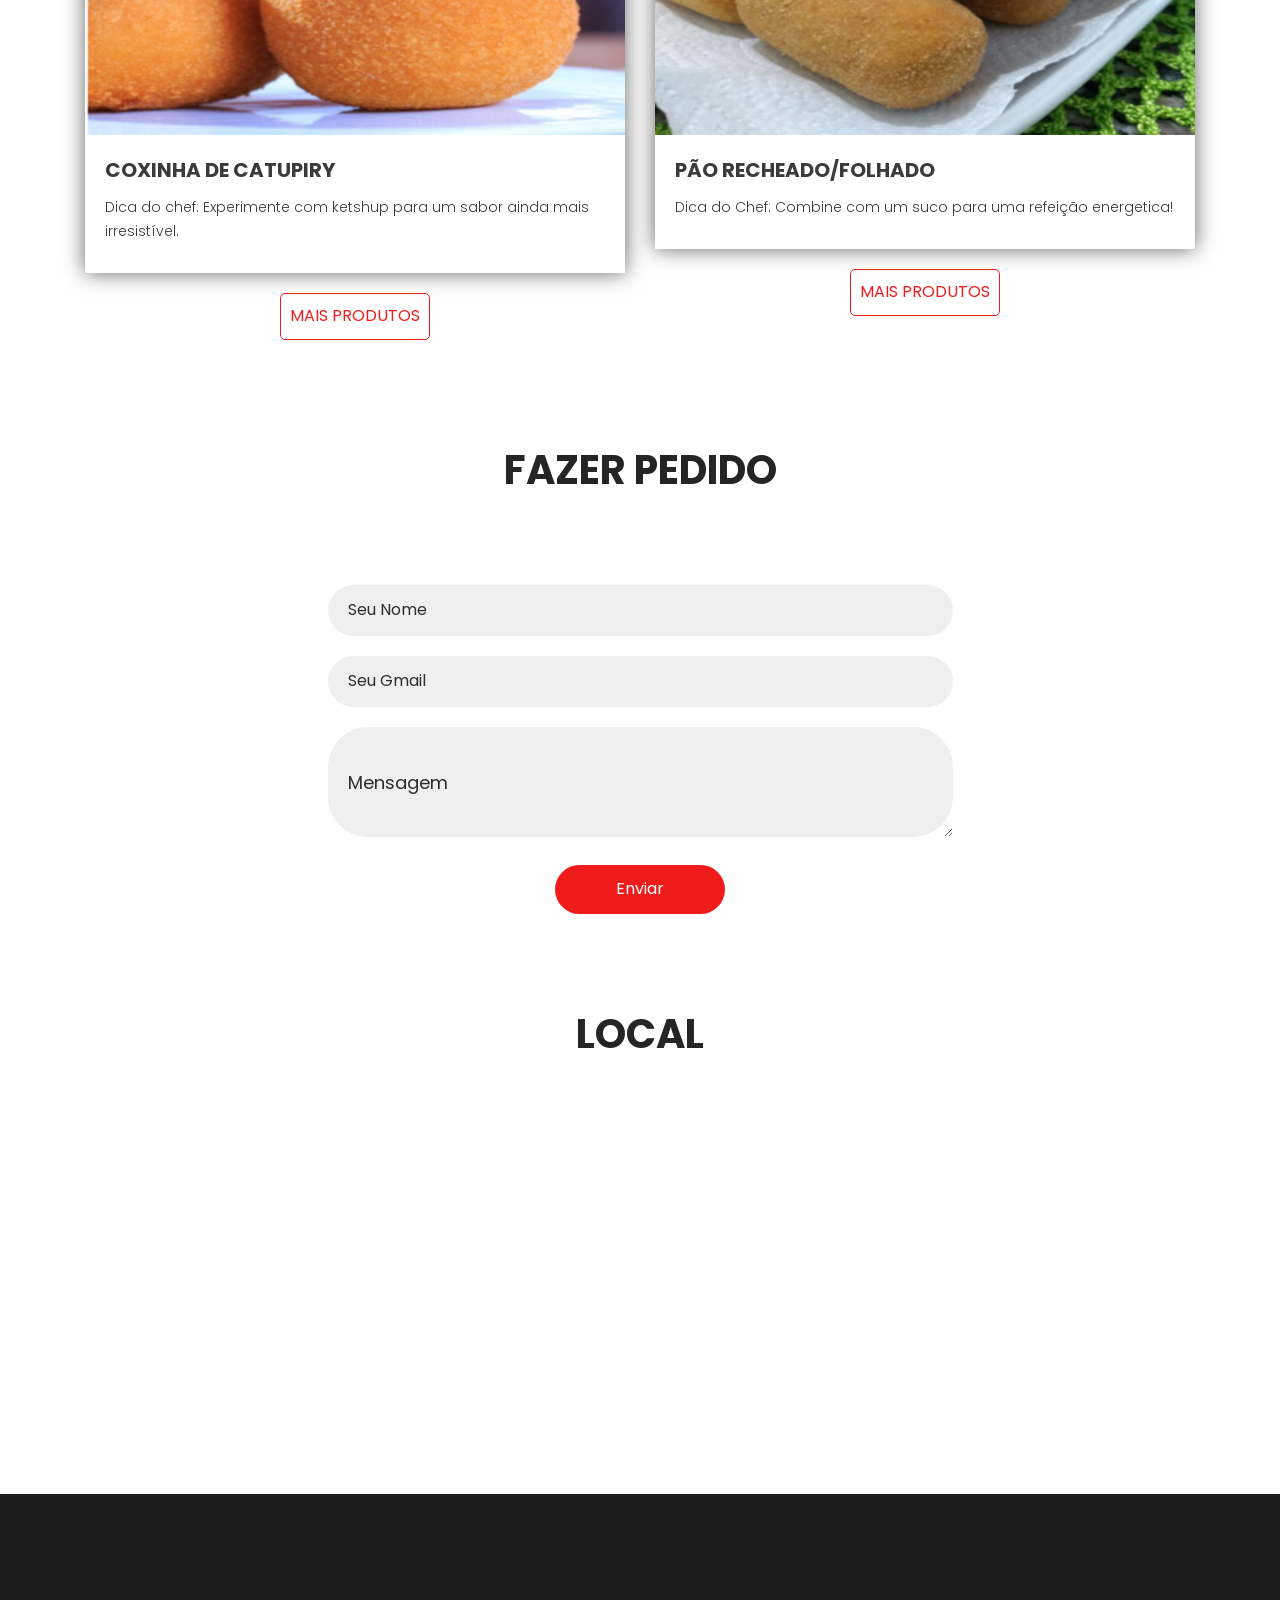
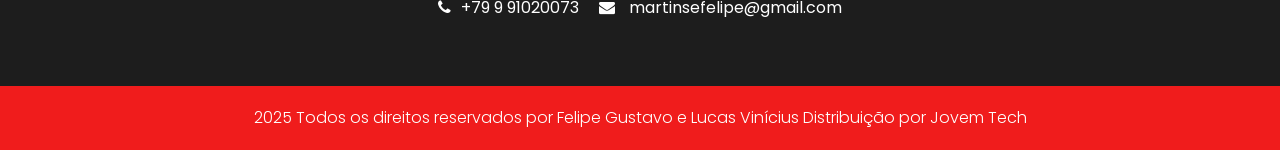
==== commit aa20d996: "Add files via upload" ====
--- a/index.html
+++ b/index.html
@@ -20,7 +20,7 @@
    <link rel="stylesheet" href="css/responsive.css"> <!-- Estilos adicionais para responsividade -->
 
    <!-- Favicon (ícone da aba do navegador) -->
-   <link rel="icon" href="images/fevicon.png" type="image/gif" />
+   <link rel="shortcut icon" href="images/fivicon/casa.ico" type="image/x-icon">
 
    <!-- Importação de fontes do Google -->
    <link href="https://fonts.googleapis.com/css2?family=Poppins:wght@400;600;800&display=swap" rel="stylesheet">
@@ -162,7 +162,7 @@
       </div>
    </div>
 
-   <!-- Seção de contato com formulário e mapa -->
+   <!-- Seção de contato com formulário e maapa -->
    <div class="contact_section layout_padding">
       <div class="container">
          <div class="row">
@@ -186,15 +186,17 @@
                   </div>
                </div>
 
-               <div class="map_main" style="display: flex; justify-content: center; width: 100%;">
+               <div class="map_main" >
                   <div class="map-responsive">
                      <!-- Mapa incorporado do Google Maps -->
                      <h1 class="contact_taital text-center">LOCAL</h1>
-                     <iframe
-                        src="https://www.google.com/maps/embed?pb=!1m18!1m12!1m3!1d3917.543118289831!2d-37.08390682495601!3d-10.922285289235498!2m3!1f0!2f0!3f0!3m2!1i1024!2i768!4f13.1!3m3!1m2!1s0x71ab2534f7be7d1%3A0x5b1cd2442a3b75c5!2sSESI%20CEFEM!5e0!3m2!1spt-BR!2sbr!4v1757443501250!5m2!1spt-BR!2sbr"
-                        width="100%" height="400" style="border:0; border-radius:10px;" allowfullscreen=""
-                        loading="lazy">
-                     </iframe>
+                     <div style="display: flex; justify-content: center; width:100%; margin-bottom:20px">
+                        <iframe
+                           src="https://www.google.com/maps/embed?pb=!1m18!1m12!1m3!1d3917.543118289831!2d-37.08390682495601!3d-10.922285289235498!2m3!1f0!2f0!3f0!3m2!1i1024!2i768!4f13.1!3m3!1m2!1s0x71ab2534f7be7d1%3A0x5b1cd2442a3b75c5!2sSESI%20CEFEM!5e0!3m2!1spt-BR!2sbr!4v1757443501250!5m2!1spt-BR!2sbr"
+                           width="90%" height="400" style="border:0; border-radius:10px;" allowfullscreen=""
+                           loading="lazy">
+                        </iframe>
+                     </div>
                   </div>
                </div>
 
@@ -208,26 +210,18 @@
       <div class="container">
          <div class="row">
             <div class="col-md-12">
-               <div class="footer_social_icon">
-                  <ul>
-                     <li><a href="#"><i class="fa fa-facebook" aria-hidden="true"></i></a></li>
-                     <li><a href="#"><i class="fa fa-twitter" aria-hidden="true"></i></a></li>
-                     <li><a href="#"><i class="fa fa-instagram" aria-hidden="true"></i></a></li>
-                  </ul>
-               </div>
                <div class="location_text">
                   <ul>
                      <li>
                         <a href="javascript:void(0)" onclick="ligarWhatssap()">
-                           <i class="fa fa-phone" aria-hidden="true"></i><span class="padding_left_10">+79
-                              999391880</span>
+                           <i class="fa fa-phone" aria-hidden="true"></i><span class="padding_left_10">+79 9 91020073</span>
                         </a>
                      </li>
                      <li>
                         <a
-                           href="mailto:felipegustavo042009@gmail.com?body=Por%20favor,%20escreva%20sua%20mensagem%20aqui%20para%20o%20meu%20e-mail.">
+                           href="mailto:martinsefelipe@gmail.com?body=Por%20favor,%20escreva%20sua%20mensagem%20aqui%20para%20o%20meu%20e-mail.">
                            <i class="fa fa-envelope" aria-hidden="true"></i>
-                           <span class="padding_left_10">felipegustavo042009@gmail.com</span>
+                           <span class="padding_left_10">martinsefelipe@gmail.com</span>
                         </a>
                      </li>
                   </ul>
--- a/css/style.css
+++ b/css/style.css
@@ -215,7 +215,7 @@
 .header_section {
     width: 100%;
     float: left;
-    background-image: url(../images/banner-bg.png);
+    background-image: url(../images/banner-bg.jpg);
     height: auto;
     background-size: 100% 100%;
     background-repeat: no-repeat;
@@ -531,7 +531,7 @@
     width: 90%;
     margin: 0 auto;
     text-align: center;
-    padding-top: 40px;
+
 }
 
 .coffee_img img {
@@ -588,9 +588,17 @@
 }
 
 .read_bt a:hover {
-    color: #fefefd;
+    color: #ffffff !important;
+    font-weight: bolder;
     border: 1px solid #fefefd;
-}
+    background-color: rgb(49, 49, 46);
+    border-color: #f58d05;
+}
+
+.read_bt a:active {
+    transform:scale(1.04);
+}
+
 
 #main_slider a.carousel-control-prev {
     left: -50px;
--- a/css/responsive.css
+++ b/css/responsive.css
@@ -255,6 +255,8 @@
     .banner_section .row {
         display: flex;
         flex-direction: column-reverse;
+        justify-content: center;
+        align-items: center;
     }
 
     .banner_taital_main {
@@ -294,11 +296,11 @@
 
     .coffee_img {
         margin-top: 20px;
-        width: 300px;
+        width: 230px;
     }
 
     .coffee_box {
-        width: 300px;
+        width: 230px;
     }
 
     .client_right {
@@ -308,9 +310,15 @@
     .client_text {
         width: 90%;
     }
-
-   
-    
+    .col-lg-3,
+    .col-md-6 {
+        display: flex;
+        flex-direction: column;
+        align-items: center;
+        justify-content: center;
+        width: fit-content;
+        
+    }
 
 }
 
@@ -420,16 +428,18 @@
 
     .coffee_img {
         margin-top: 20px;
-        width: 280px;
+        width: 200px !important;
     }
 
     .coffee_box {
-        width: 280px;
+        width: 200px;
     }
 
     .row {
         display: flex;
         flex-wrap: wrap;
+        justify-content: center;
+        align-items: center;
         gap: 20px;
     }
 
@@ -440,6 +450,8 @@
         flex-direction: column;
         align-items: center;
         justify-content: center;
+        width: fit-content;
+        
     }
 
     .carousel-control-next {
@@ -487,11 +499,11 @@
         width: 100%;
     }
     .carousel-control-next {
-        transform: translate(0%, 440px)!important;
+        transform: translate(50%, 240px)!important;
     }
 
     .carousel-control-prev {
-        transform: translate(0%, 440px)!important;
+        transform: translate(-50%, 240px)!important;
     }
     
 
@@ -550,7 +562,7 @@
     }
 
     .banner_taital {
-        font-size: 32px;
+        font-size: 52px;
     }
 
     .tasty_text {
@@ -602,7 +614,7 @@
     }
 
     .coffee_img img {
-        margin-top: 20px;
+        margin-top: 10px;
     }
 
     .client_taital_main {
@@ -643,11 +655,7 @@
     }
 
     .coffee_img {
-        margin-top: 20px;
-        width: 180px;
-    }
-
-    .coffee_box {
+        margin-top: 10px;
         width: 180px;
     }
 
@@ -659,16 +667,15 @@
     }
 
     .coffee_img {
-        margin-top: 20px;
+        margin-top: 10px;
         width: 220px;
-        height: 130px;
+        
     }
 
 
 
     .coffee_box {
         width: 220px;
-        height: 150px;
     }
 
     .row {
@@ -688,18 +695,24 @@
     }
 
     .carousel-control-next {
-        transform: translate(10%, 320px);
+        transform: translate(100%, 180px) !important;
     }
 
     .carousel-control-prev {
-        transform: translate(-10%, 320px);
+        transform: translate(-100%, 180px) !important;
     }
 }
 
-@media (max-width: 390px) {
+@media (max-width: 460px){
+    .banner_taital{
+        font-size:43px !important;
+    }
+}
+
+@media (max-width: 410px) {
     .noticia {
         position: relative;
-        height: 309px;
+        min-height: 250px;
     }
 
     .baseNoticia>h2 {
@@ -707,6 +720,13 @@
         font-weight: bold;
     }
     .banner_taital{
-        font-size:31px;
+        font-size:34px !important;
+    }
+    .infoNoticia {
+        font-size: 19px;
+        top:21%;
+    }
+    .padding_left_10{
+        font-size: 14px;
     }
 }
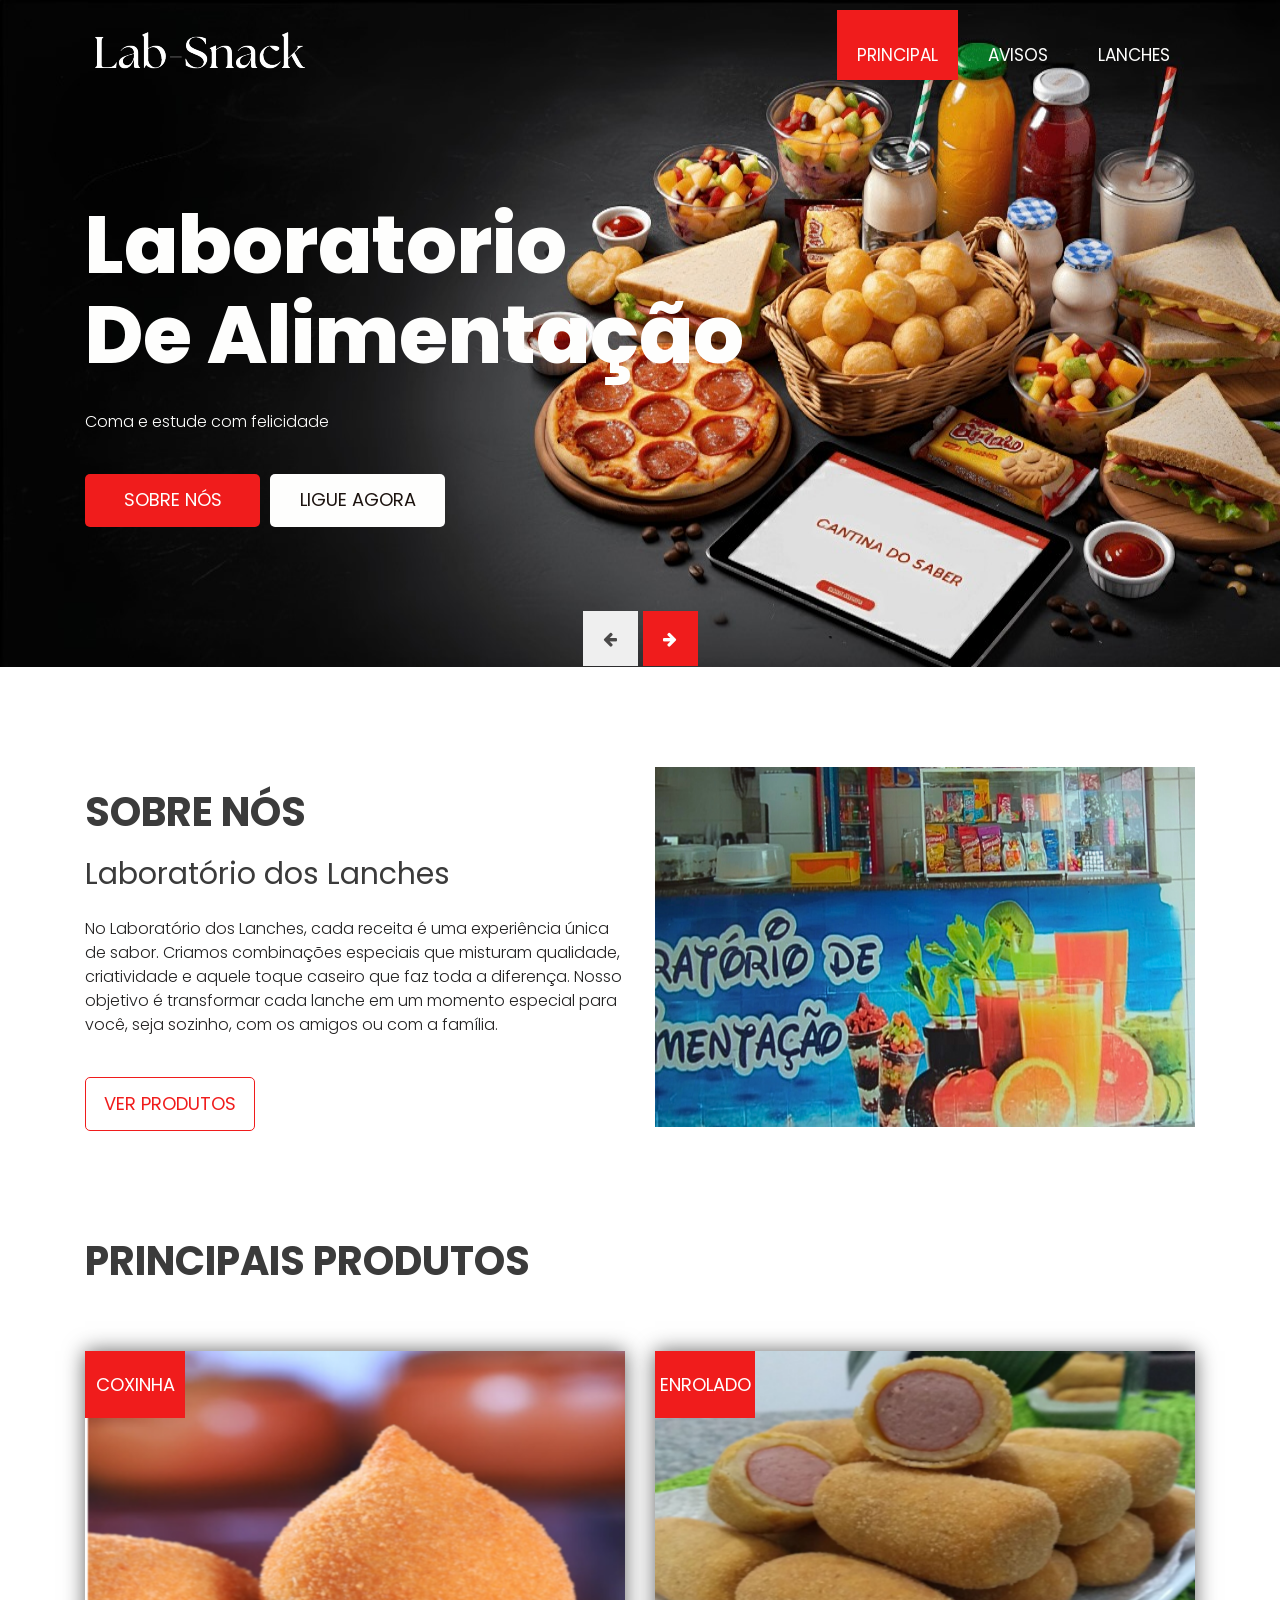
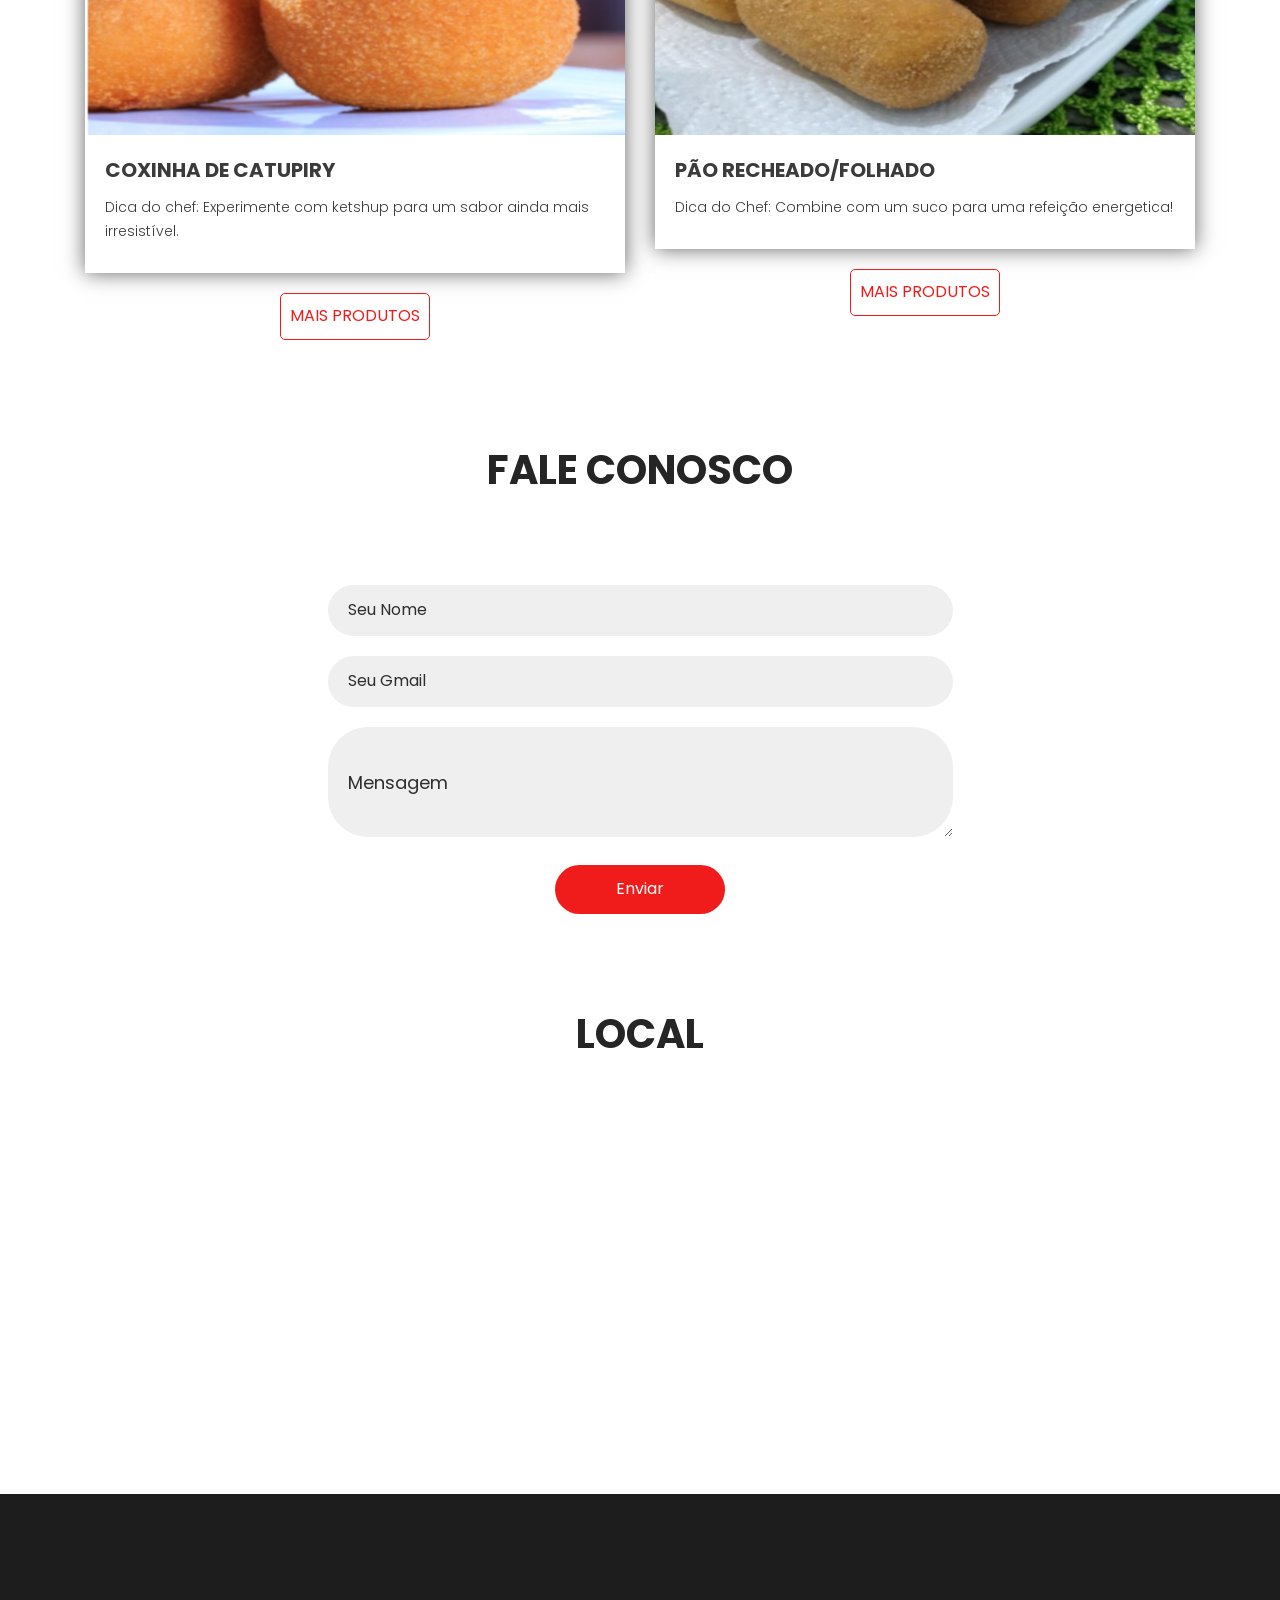
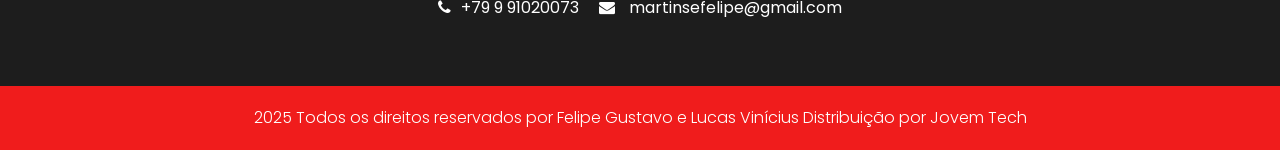
==== commit 186d6e1c: "Update index.html" ====
--- a/index.html
+++ b/index.html
@@ -167,7 +167,7 @@
       <div class="container">
          <div class="row">
             <div class="col-sm-12">
-               <h1 class="contact_taital">Fazer Pedido</h1>
+               <h1 class="contact_taital">FALE CONOSCO</h1>
             </div>
          </div>
       </div>
@@ -256,4 +256,5 @@
    <script src="js/custom.js"></script> <!-- Scripts personalizados -->
 </body>
 
-</html>+
+</html>
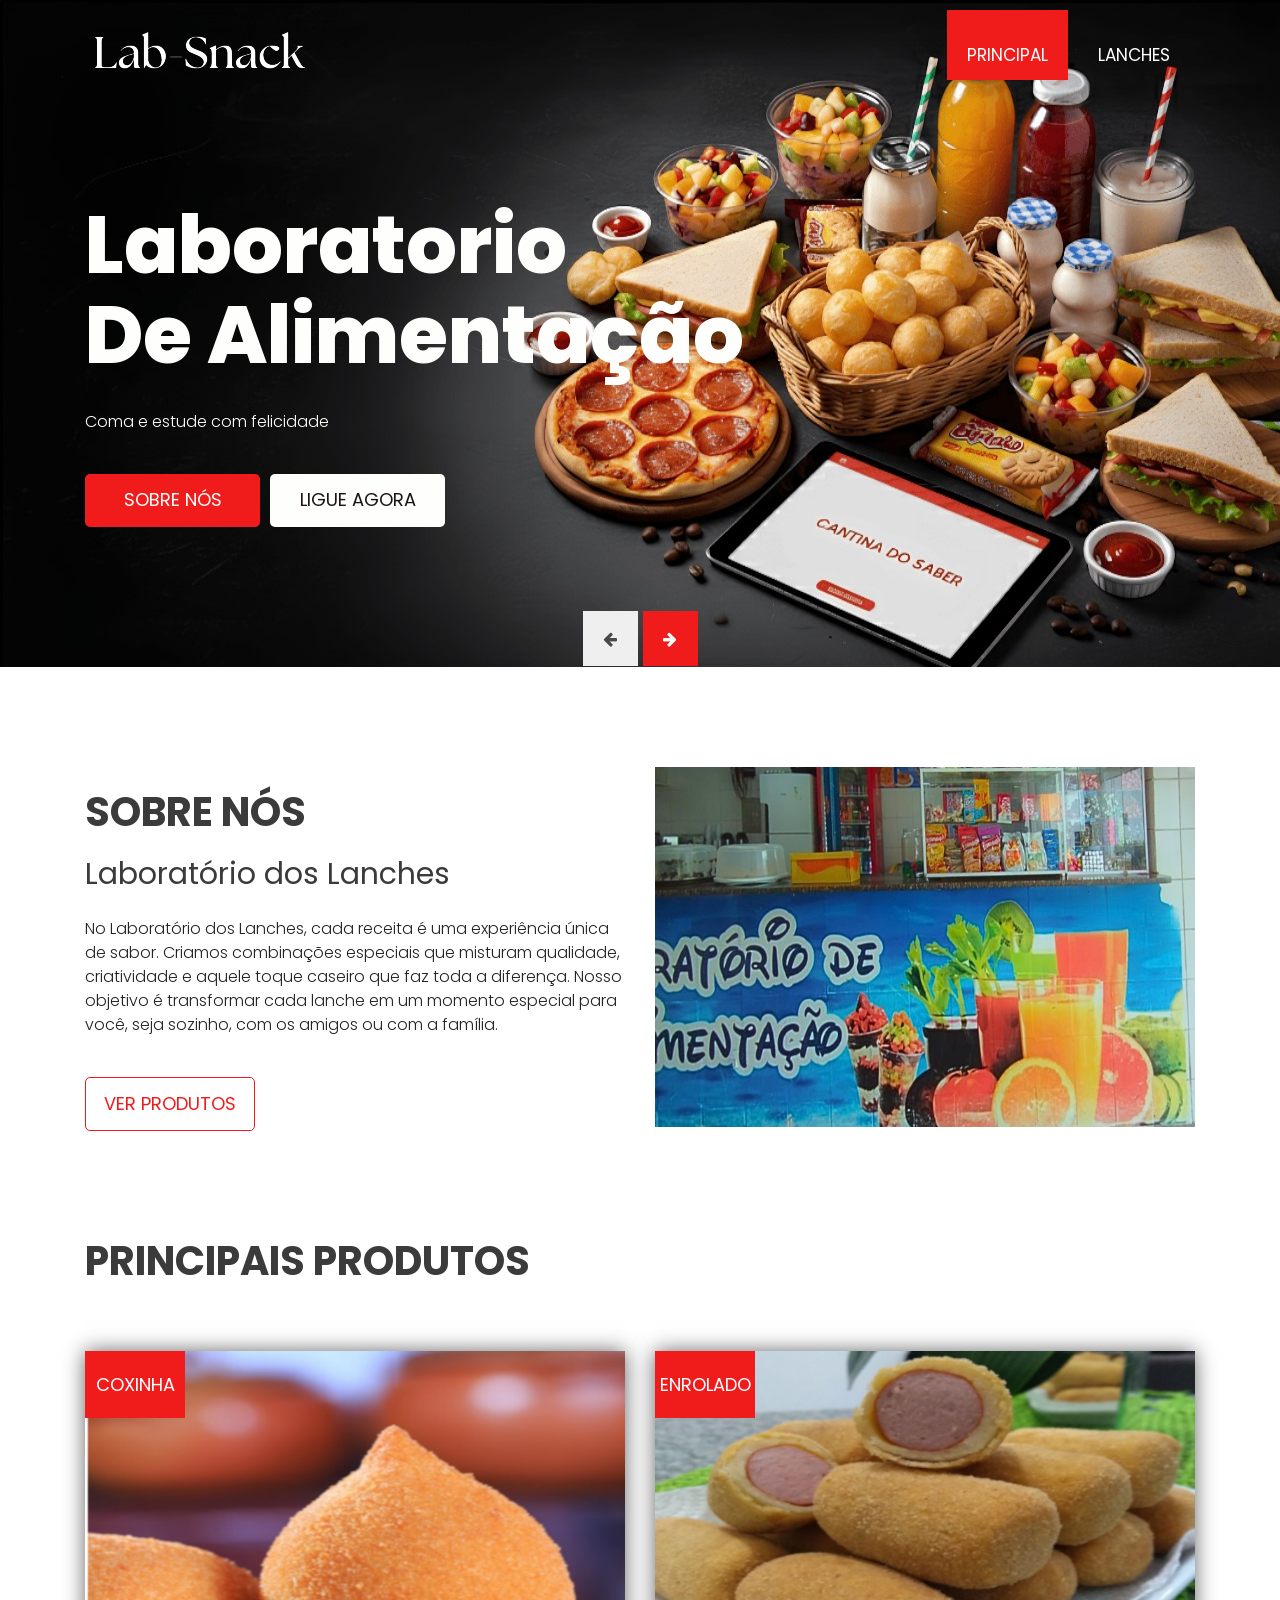
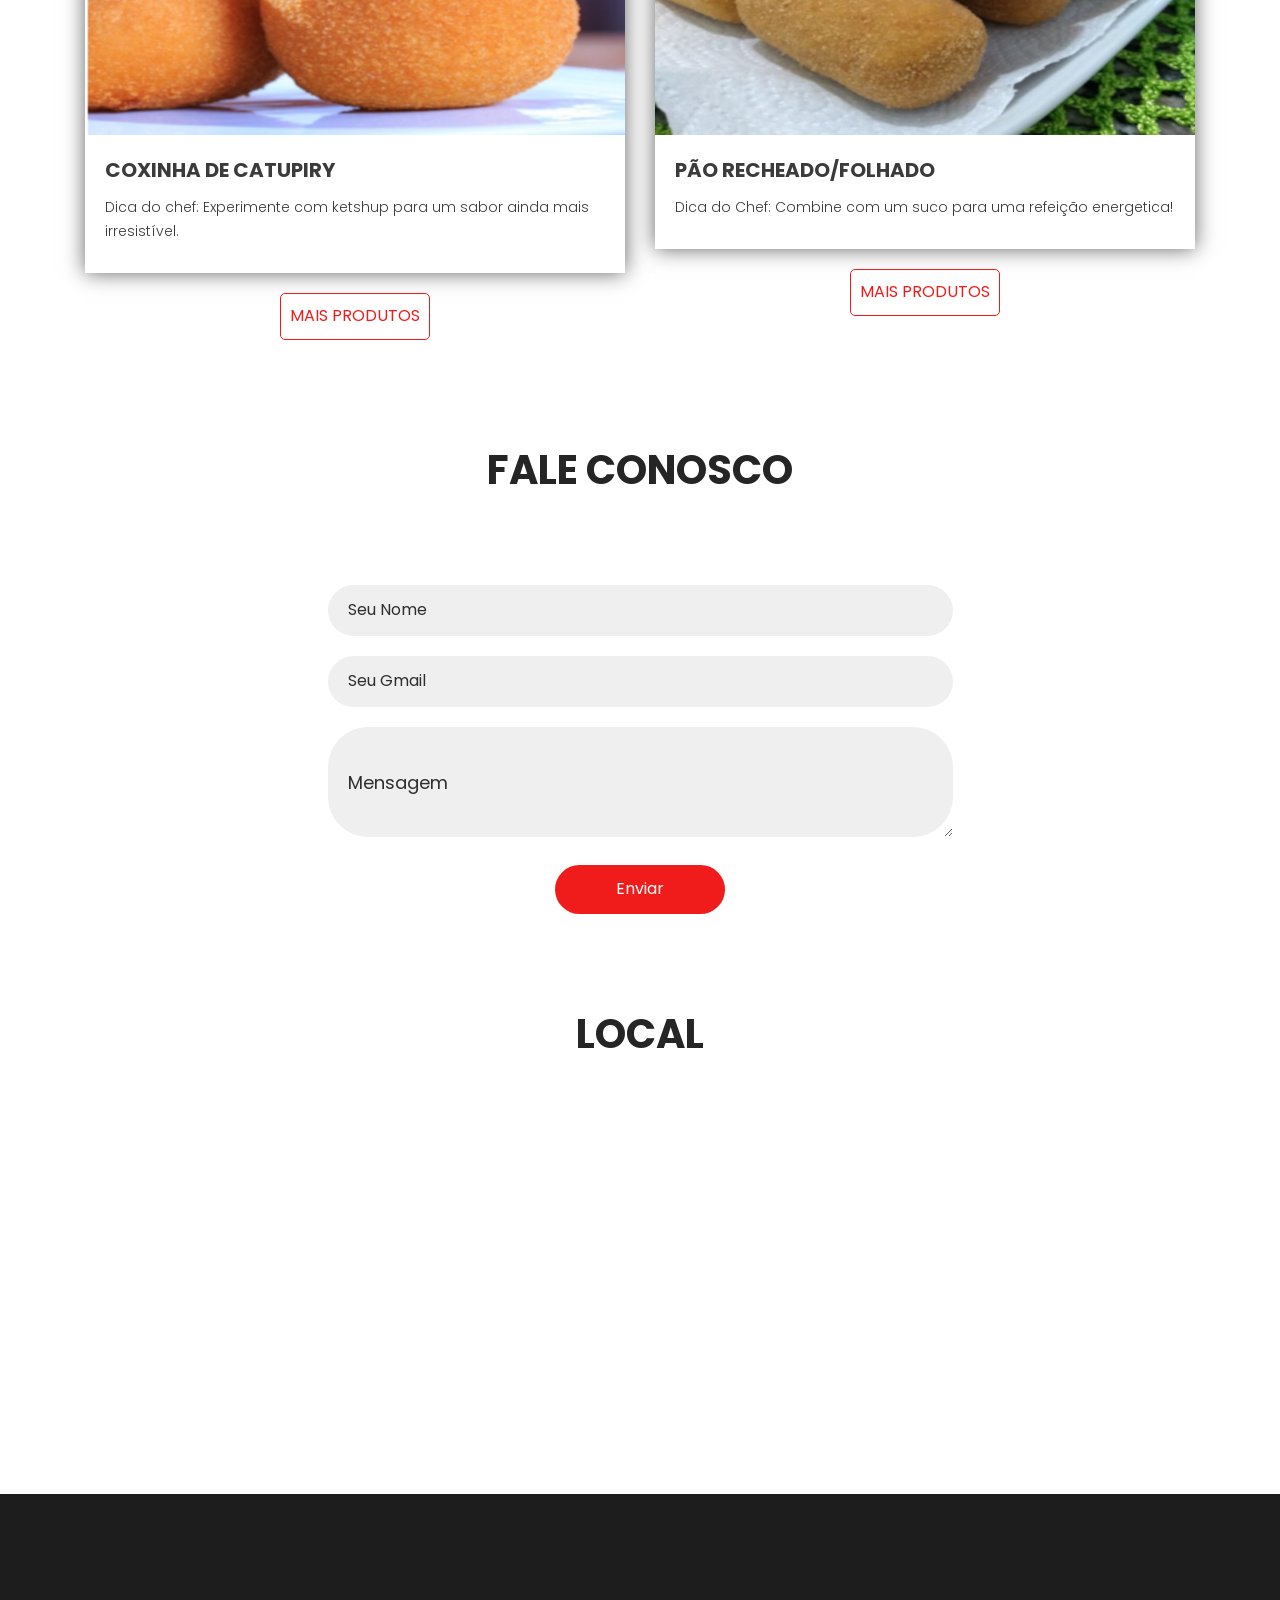
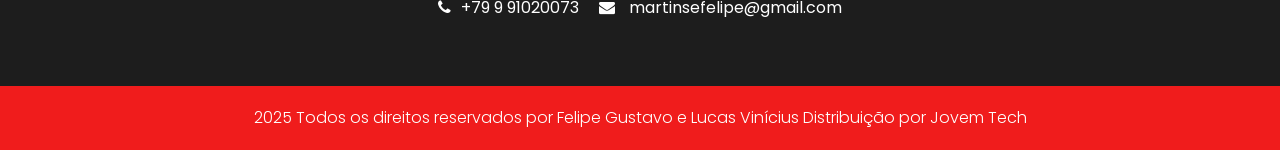
==== commit ec981795: "Add files via upload" ====
--- a/index.html
+++ b/index.html
@@ -50,9 +50,7 @@
                   <li class="nav-item active">
                      <a class="nav-link" href="index.html">Principal</a>
                   </li>
-                  <li class="nav-item">
-                     <a class="nav-link" href="avisos.html">avisos</a> <!-- Link para página de pratos -->
-                  </li>
+                 
 
                   <li class="nav-item">
                      <a class="nav-link" href="produtos.html">Lanches</a> <!-- Página de teste -->
